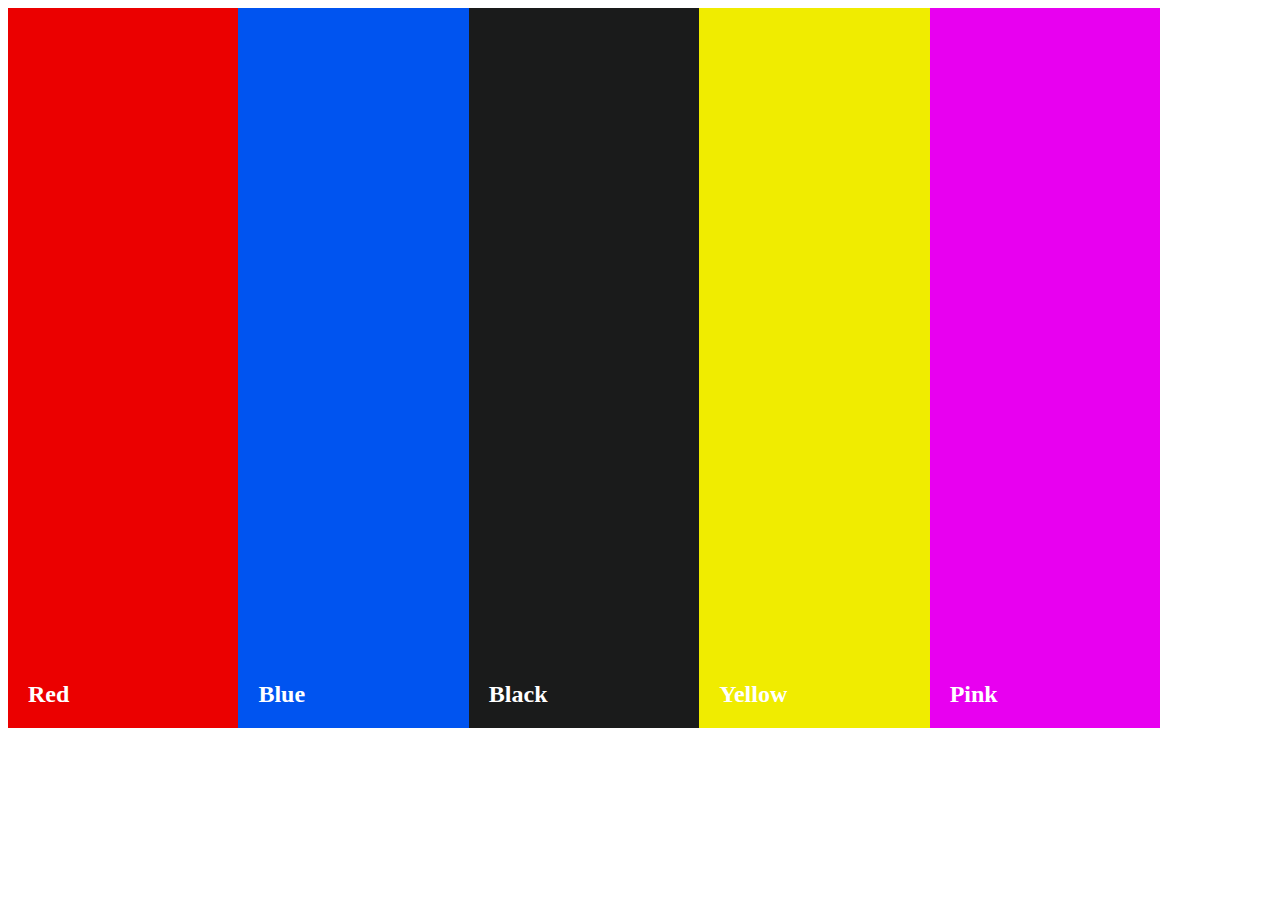
==== Version 1.0/index.html @ b6242122 "Add the pwr-rangers logo and colors, creating a Json file to hold all the data of each ranger." ====
<!DOCTYPE html>
<html lang="en">
<head>
  <meta charset="utf-8" />
  <meta name="viewport" content="width=device-width, initial-scale=1.0" />
  <meta http-equiv="X-UA-Compatible" content="ie=edge" />
  <title>Change me</title>
  <link rel="stylesheet" href="css/style.css" />
  <link rel="icon" href="images/favicon.png" />
</head>

<body>
  <div class="container">
    <div class="box-container">
      <div class="panel pwrRed active" style="background-image: url(https://ih1.redbubble.net/image.1233804722.9308/st,small,507x507-pad,600x600,f8f8f8.jpg)">
        <h3>Red</h3>
      </div>
      <div class="panel pwrBlue" style="background-image: url(https://ih1.redbubble.net/image.1356591672.8546/st,small,507x507-pad,600x600,f8f8f8.jpg)">
        <h3>Blue</h3>
      </div>
      <div class="panel pwrBlack" style="background-image: url(https://ih1.redbubble.net/image.1233843673.0137/st,small,507x507-pad,600x600,f8f8f8.jpg)">
        <h3>Black</h3>
      </div>
      <div class="panel pwrYellow" style="background-image:url(https://ih1.redbubble.net/image.1553448820.4003/st,small,507x507-pad,600x600,f8f8f8.jpg)">
        <h3>Yellow</h3>
      </div>
      <div class="panel pwrPink" style="background-image:url(https://ih1.redbubble.net/image.1233885568.1069/st,small,845x845-pad,1000x1000,f8f8f8.jpg)">
        <h3>Pink</h3>
      </div>
    </div>
  </div>
  <footer class="copyright">
  </footer>
  <script src="./app.js"></script>
</body>

</html>
---- Version 1.0/css/style.css ----
@import url('https://fonts.googleapis.com/css2?family=Akaya+Telivigala&family=Bebas+Neue&display=swap');

*{
  box-sizing: border-box;
}

.body{
  font-family: 'Akaya Telivigala', cursive;
  display: flex;
  justify-content: center;
  align-items:center;
}

/* .container{
  
} */

.box-container{
  display: flex;
  width: 90vw;
}

.panel{
  color:white;
  background-size:auto 15%;
  background-position:center;
  background-repeat:no-repeat;
  height: 80vh;
  cursor: pointer;
  flex:0.5;
  /* margin:10px; */
  position:relative;
  transition:flex 0.7s ease-in;
}

.panel h3{
  font-size: 24px;
  position: absolute;
  bottom: 20px;
  left: 20px;
  margin: 0;

}

/* .panel.active{
  flex:5;
} */

.panel.pwrRed{
  background-color:rgb(235, 0, 0);
}
.panel.pwrBlue{
  background-color:rgb(0, 84, 240);
}
.panel.pwrBlack{
  background-color:rgb(26, 27, 27);
}
.panel.pwrYellow{
  background-color:rgb(240, 236, 0);
}
.panel.pwrPink{
  background-color:rgb(232, 0, 240);
}
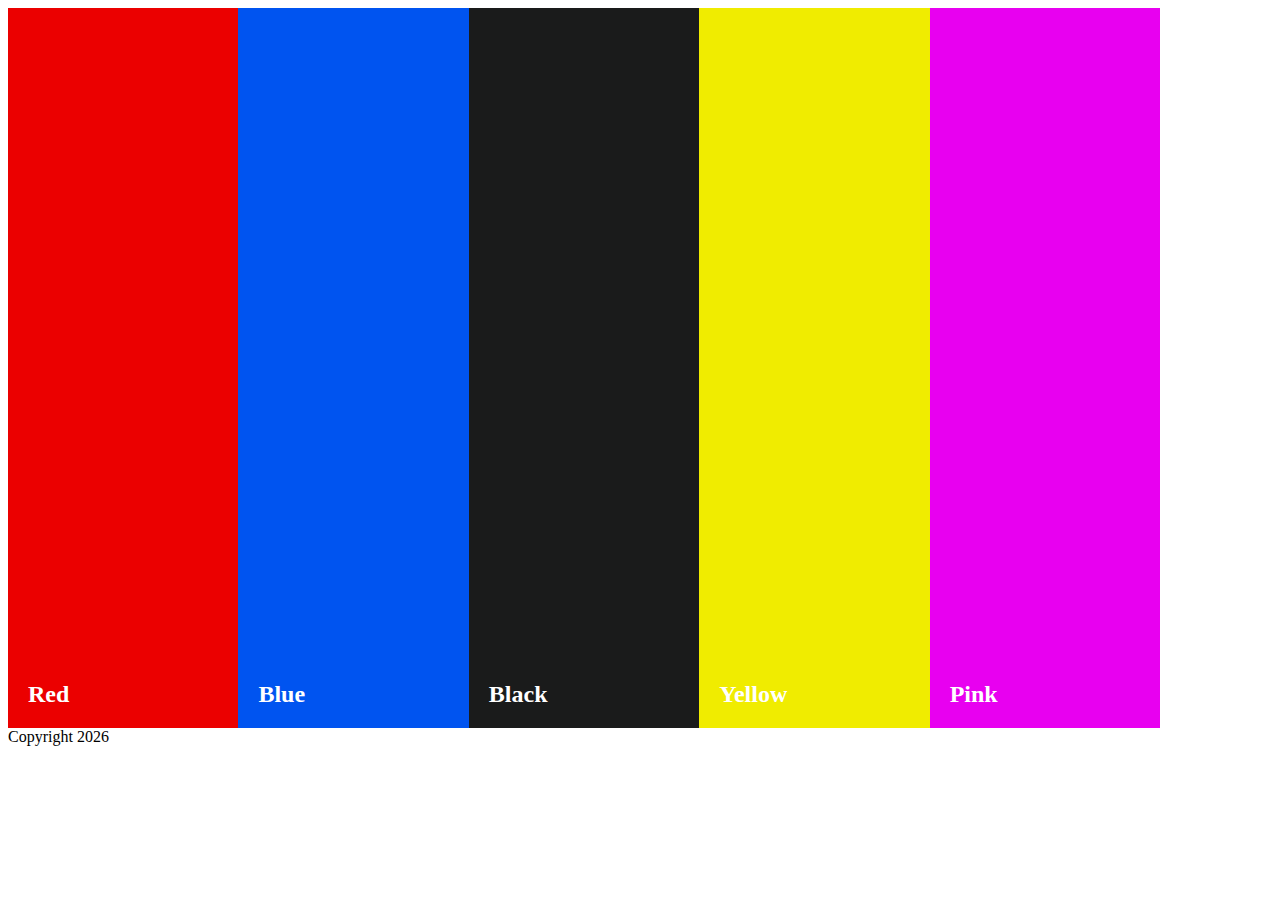
==== commit d3b030b1: "Update path for js" ====
--- a/Version 1.0/index.html
+++ b/Version 1.0/index.html
@@ -31,7 +31,7 @@
   </div>
   <footer class="copyright">
   </footer>
-  <script src="./app.js"></script>
+  <script src="javascript/app.js"></script>
 </body>
 
-</html>+</html>
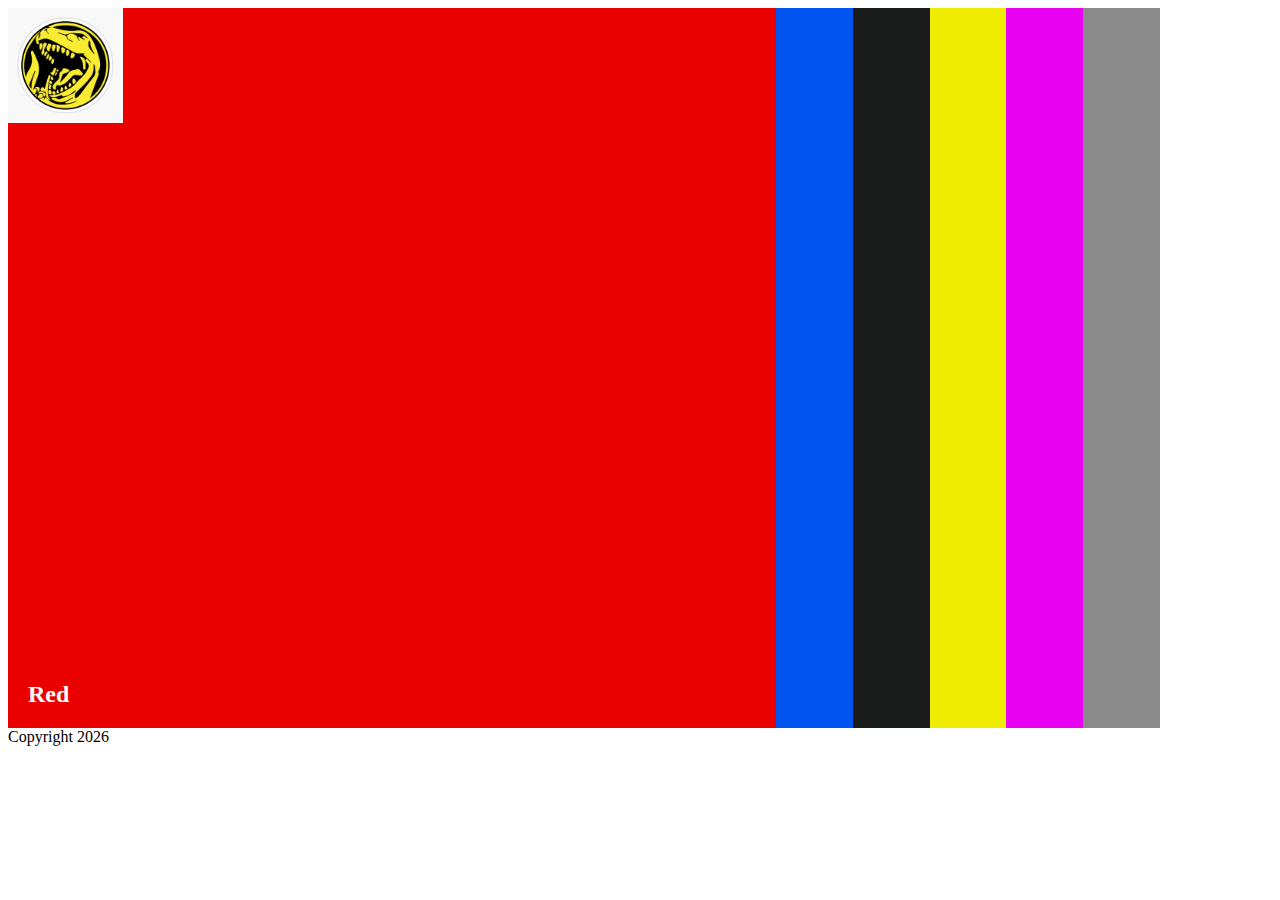
==== commit 3ff89976: "Create UI variables, buttons, and panels, Add event Listeners to Panels and create simple animations" ====
--- a/Version 1.0/index.html
+++ b/Version 1.0/index.html
@@ -12,7 +12,8 @@
 <body>
   <div class="container">
     <div class="box-container">
-      <div class="panel pwrRed active" style="background-image: url(https://ih1.redbubble.net/image.1233804722.9308/st,small,507x507-pad,600x600,f8f8f8.jpg)">
+      <div class="panel pwrRed active">
+        <img src="images/pwrRed.jpg">
         <h3>Red</h3>
       </div>
       <div class="panel pwrBlue" style="background-image: url(https://ih1.redbubble.net/image.1356591672.8546/st,small,507x507-pad,600x600,f8f8f8.jpg)">
@@ -27,11 +28,14 @@
       <div class="panel pwrPink" style="background-image:url(https://ih1.redbubble.net/image.1233885568.1069/st,small,845x845-pad,1000x1000,f8f8f8.jpg)">
         <h3>Pink</h3>
       </div>
+      <div class="panel pwrWhite" style="background-image:url(https://i.pinimg.com/originals/28/08/84/2808844159c15a81027afe5317ce4bcc.jpg)">
+        <h3>White</h3>
+      </div>
     </div>
   </div>
   <footer class="copyright">
   </footer>
-  <script src="javascript/app.js"></script>
+  <script src="./javascript/app.js"></script>
 </body>
 
 </html>
--- a/Version 1.0/css/style.css
+++ b/Version 1.0/css/style.css
@@ -9,11 +9,14 @@
   display: flex;
   justify-content: center;
   align-items:center;
+  height: 100vh;
+  margin: 0;
 }
 
-/* .container{
-  
-} */
+.container{
+  display: flex;
+  width: 90vw;
+}
 
 .box-container{
   display: flex;
@@ -39,13 +42,34 @@
   bottom: 20px;
   left: 20px;
   margin: 0;
+  opacity: 0;
 
 }
 
-/* .panel.active{
+.panel.active{
   flex:5;
+}
+.panel.active background-image{
+  opacity: 0;
+}
+
+.panel.active h3{
+  opacity: 1;
+  transition: opacity 0.3s ease-in 0.4s;
+}
+/* .panel.active img{
+  opacity: 0;
+  transition: all 100ms ease-in;
 } */
 
+img {
+  display: inline;
+  margin-left: auto;
+  margin-right: auto;
+  width: 15%;
+
+
+}
 .panel.pwrRed{
   background-color:rgb(235, 0, 0);
 }
@@ -61,4 +85,8 @@
 .panel.pwrPink{
   background-color:rgb(232, 0, 240);
 }
+.panel.pwrWhite{
+  background-color: rgb(139, 139, 139);
+}
 
+
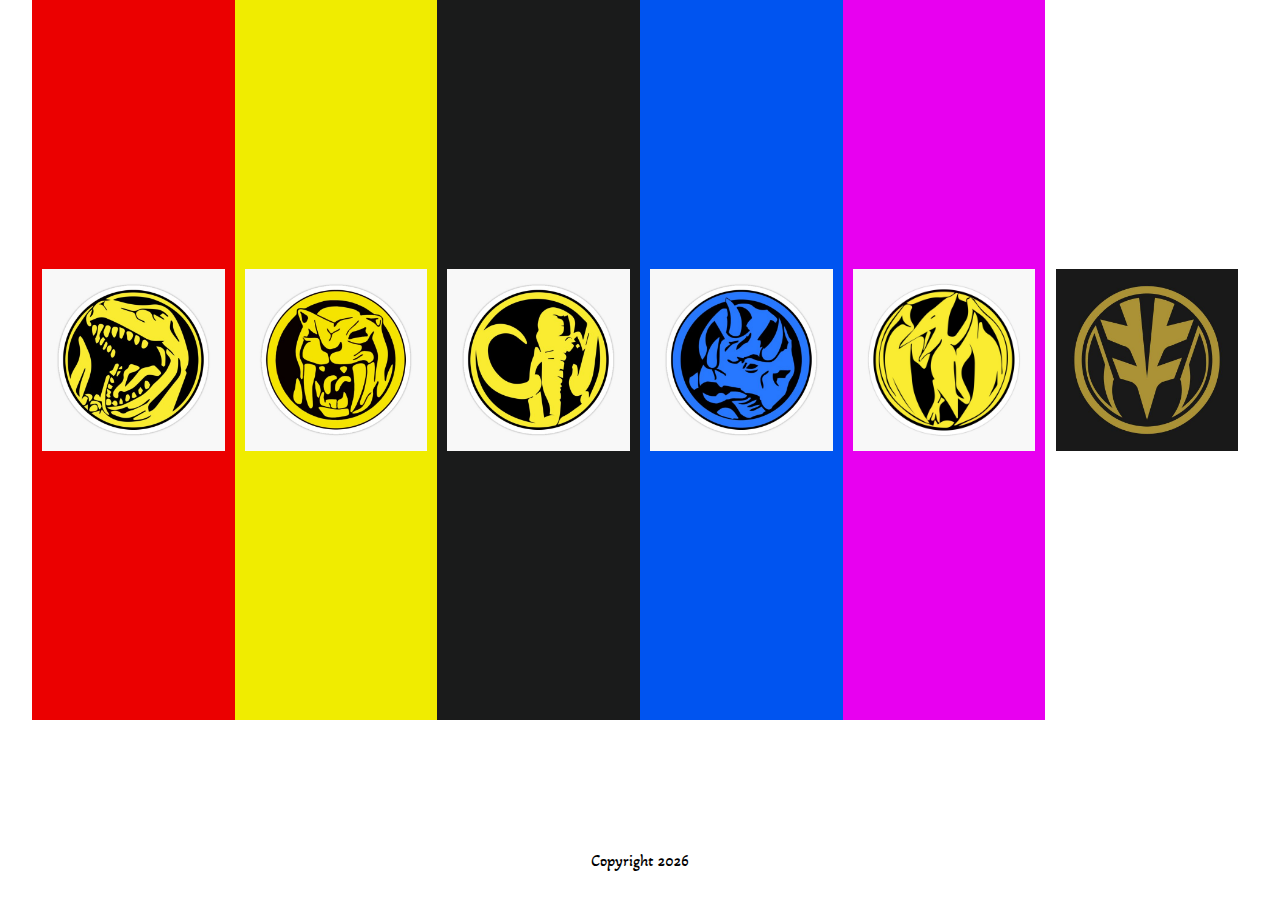
==== commit a9c39e26: "Removing the inline style into the HTML and putting it into the CSS file. And update the images." ====
--- a/Version 1.0/index.html
+++ b/Version 1.0/index.html
@@ -12,24 +12,29 @@
 <body>
   <div class="container">
     <div class="box-container">
-      <div class="panel pwrRed active">
-        <img src="images/pwrRed.jpg">
+      <div class="panel pwrRed ">
+        <img src="images/pwrRed.jpg" alt="red power-ranger icon">
         <h3>Red</h3>
       </div>
-      <div class="panel pwrBlue" style="background-image: url(https://ih1.redbubble.net/image.1356591672.8546/st,small,507x507-pad,600x600,f8f8f8.jpg)">
+      <div class="panel pwrYellow">
+        <img src="images/pwrYellow.jpg" alt="yellow power-ranger icon">
+        <h3>Yellow</h3>
+      </div>
+      <div class="panel pwrBlack">
+        <img src="images/pwrBlack.jpg" alt="black power-ranger icon">
+        <h3>Black</h3>
+      </div>
+      <div class="panel pwrBlue">
+        <img src="images/pwrBlue.jpg" alt="blue power-ranger icon">
         <h3>Blue</h3>
       </div>
-      <div class="panel pwrBlack" style="background-image: url(https://ih1.redbubble.net/image.1233843673.0137/st,small,507x507-pad,600x600,f8f8f8.jpg)">
-        <h3>Black</h3>
-      </div>
-      <div class="panel pwrYellow" style="background-image:url(https://ih1.redbubble.net/image.1553448820.4003/st,small,507x507-pad,600x600,f8f8f8.jpg)">
-        <h3>Yellow</h3>
-      </div>
-      <div class="panel pwrPink" style="background-image:url(https://ih1.redbubble.net/image.1233885568.1069/st,small,845x845-pad,1000x1000,f8f8f8.jpg)">
+      <div class="panel pwrPink">
+        <img src="images/pwrPink.jpg" alt="pink power-ranger icon">
         <h3>Pink</h3>
       </div>
-      <div class="panel pwrWhite" style="background-image:url(https://i.pinimg.com/originals/28/08/84/2808844159c15a81027afe5317ce4bcc.jpg)">
-        <h3>White</h3>
+      <div class="panel pwrGreen">
+        <img src="images/pwrWhite2.jpg" alt="White power-ranger icon">
+        <h3>Need Green</h3>
       </div>
     </div>
   </div>
--- a/Version 1.0/css/style.css
+++ b/Version 1.0/css/style.css
@@ -1,92 +1,101 @@
-@import url('https://fonts.googleapis.com/css2?family=Akaya+Telivigala&family=Bebas+Neue&display=swap');
+@import url("https://fonts.googleapis.com/css2?family=Akaya+Telivigala&family=Bebas+Neue&display=swap%22");
 
-*{
+* {
   box-sizing: border-box;
 }
 
-.body{
-  font-family: 'Akaya Telivigala', cursive;
+body {
+  font-family: "Akaya Telivigala", cursive;
   display: flex;
-  justify-content: center;
-  align-items:center;
+  flex-direction: column;
+  align-items: center;
   height: 100vh;
   margin: 0;
 }
 
-.container{
+.container {
   display: flex;
-  width: 90vw;
+  width: 95vw;
 }
 
-.box-container{
+.box-container {
   display: flex;
-  width: 90vw;
 }
 
-.panel{
-  color:white;
-  background-size:auto 15%;
-  background-position:center;
-  background-repeat:no-repeat;
+.panel {
+  color: white;
   height: 80vh;
   cursor: pointer;
-  flex:0.5;
-  /* margin:10px; */
-  position:relative;
-  transition:flex 0.7s ease-in;
+  flex: 1;
+  position: relative;
+  transition: flex 0.4s ease-in;
 }
 
-.panel h3{
+.panel h3 {
   font-size: 24px;
   position: absolute;
   bottom: 20px;
   left: 20px;
   margin: 0;
   opacity: 0;
-
 }
 
-.panel.active{
-  flex:5;
+.panel.active {
+  flex: 5;
 }
-.panel.active background-image{
+.panel.active background-image {
   opacity: 0;
 }
 
-.panel.active h3{
+.panel.active h3 {
   opacity: 1;
-  transition: opacity 0.3s ease-in 0.4s;
+  transition: opacity 0.6s ease-in 0.4s;
 }
-/* .panel.active img{
+.panel.active img{
   opacity: 0;
-  transition: all 100ms ease-in;
-} */
+  transition: all 200ms ease-in;
+}
+
+.box-container div {
+  display: flex;
+  align-items: center;
+  justify-content: center;
+}
+
+.active img {
+  width: 50%;
+}
 
 img {
-  display: inline;
-  margin-left: auto;
-  margin-right: auto;
-  width: 15%;
-
-
-}
-.panel.pwrRed{
-  background-color:rgb(235, 0, 0);
-}
-.panel.pwrBlue{
-  background-color:rgb(0, 84, 240);
-}
-.panel.pwrBlack{
-  background-color:rgb(26, 27, 27);
-}
-.panel.pwrYellow{
-  background-color:rgb(240, 236, 0);
-}
-.panel.pwrPink{
-  background-color:rgb(232, 0, 240);
-}
-.panel.pwrWhite{
-  background-color: rgb(139, 139, 139);
+  display: flex;
+  align-items: center;
+  justify-content: center;
+  width: 90%;
 }
 
-
+.copyright {
+  display: flex;
+  align-items: center;
+  justify-content: center;
+  margin-top: auto;
+  padding: 30px;
+  width:100%;
+}
+.panel.pwrRed {
+  background-color: rgb(235, 0, 0);
+}
+.panel.pwrBlue {
+  background-color: rgb(0, 84, 240);
+}
+.panel.pwrBlack {
+  background-color: rgb(26, 27, 27);
+}
+.panel.pwrYellow {
+  background-color: rgb(240, 236, 0);
+}
+.panel.pwrPink {
+  background-color: rgb(232, 0, 240);
+}
+.panel.pwrWhite {
+  background-color: rgb(139, 139, 139);
+} 
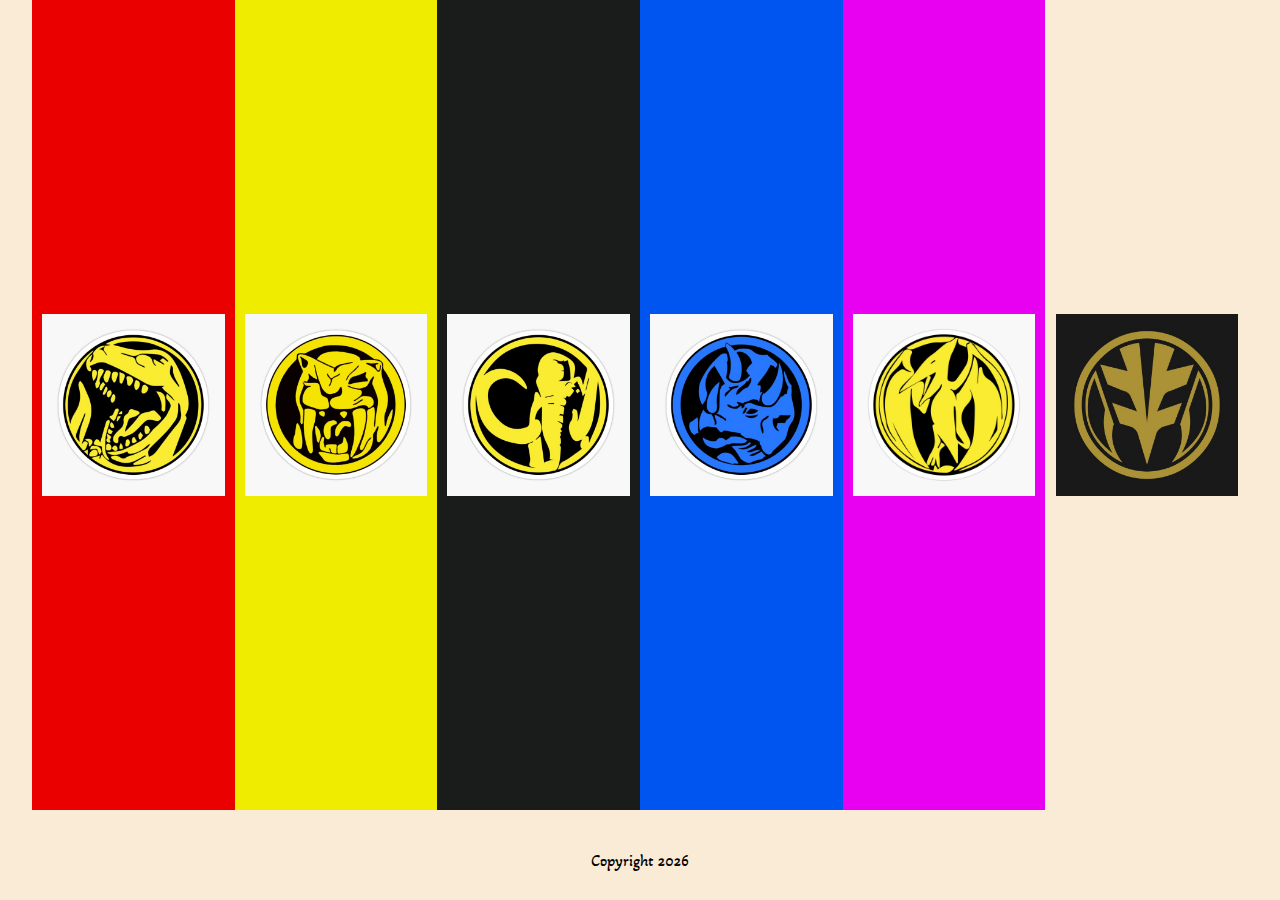
==== commit 3dc85835: "Updating the functions to more clear names, remove all variables UI" ====
--- a/Version 1.0/index.html
+++ b/Version 1.0/index.html
@@ -14,6 +14,7 @@
     <div class="box-container">
       <div class="panel pwrRed ">
         <img src="images/pwrRed.jpg" alt="red power-ranger icon">
+        <div class="profile"></div>
         <h3>Red</h3>
       </div>
       <div class="panel pwrYellow">
--- a/Version 1.0/css/style.css
+++ b/Version 1.0/css/style.css
@@ -5,6 +5,7 @@
 }
 
 body {
+  background-color: antiquewhite;
   font-family: "Akaya Telivigala", cursive;
   display: flex;
   flex-direction: column;
@@ -24,11 +25,11 @@
 
 .panel {
   color: white;
-  height: 80vh;
+  height: 90vh;
   cursor: pointer;
   flex: 1;
   position: relative;
-  transition: flex 0.4s ease-in;
+  transition: flex 0.5s ease-in;
 }
 
 .panel h3 {
@@ -43,16 +44,14 @@
 .panel.active {
   flex: 5;
 }
-.panel.active background-image {
-  opacity: 0;
-}
+
 
 .panel.active h3 {
   opacity: 1;
   transition: opacity 0.6s ease-in 0.4s;
 }
 .panel.active img{
-  opacity: 0;
+  opacity: 15%;
   transition: all 200ms ease-in;
 }
 
@@ -97,5 +96,5 @@
   background-color: rgb(232, 0, 240);
 }
 .panel.pwrWhite {
-  background-color: rgb(139, 139, 139);
+  background-color: rgb(214, 214, 214);
 } 
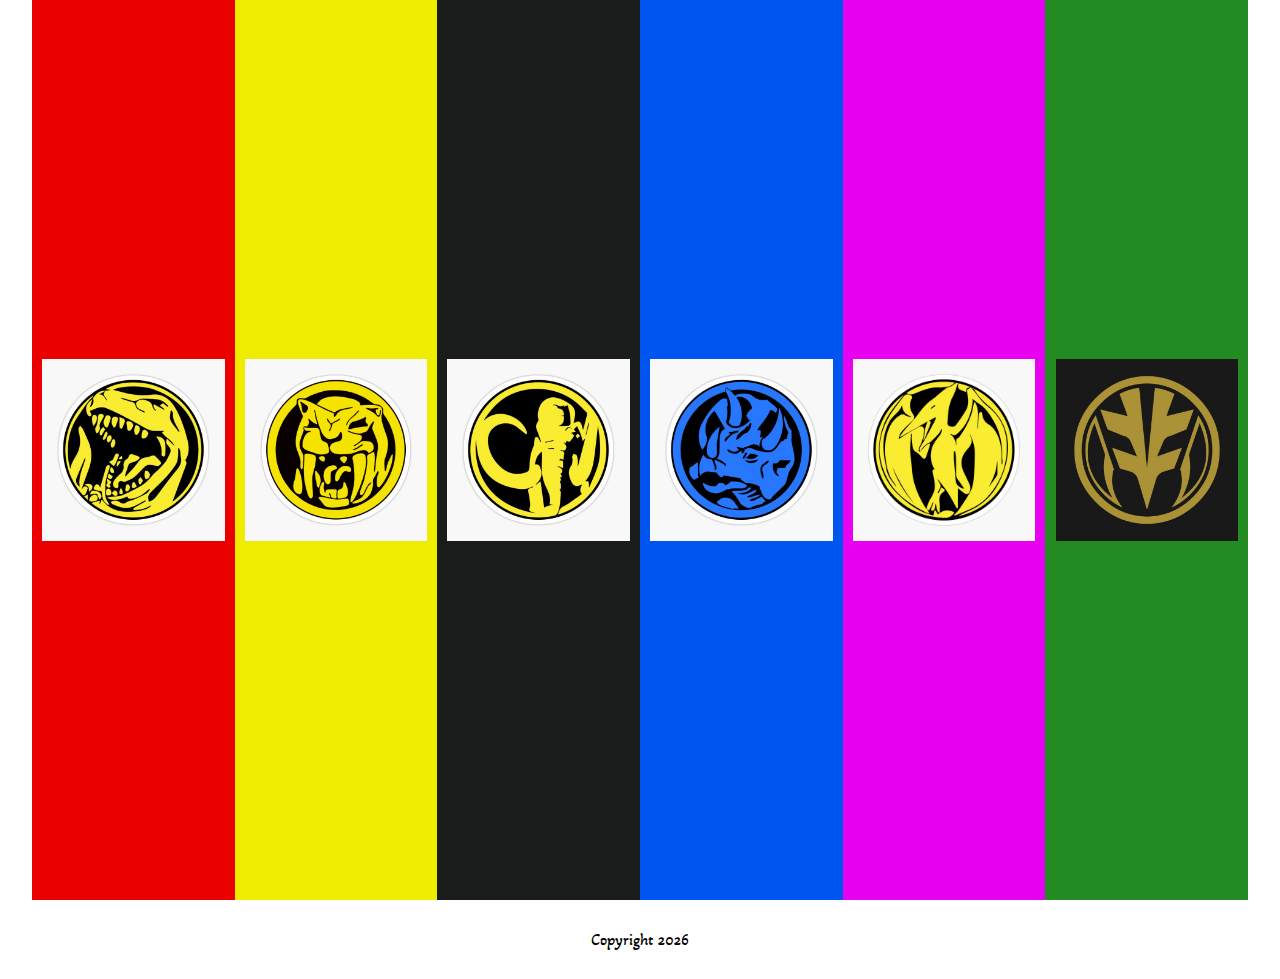
==== commit 98a7f520: "Change the white color to green, update the app.js to show when active the information of each-range" ====
--- a/Version 1.0/index.html
+++ b/Version 1.0/index.html
@@ -1,41 +1,41 @@
 <!DOCTYPE html>
 <html lang="en">
+
 <head>
   <meta charset="utf-8" />
   <meta name="viewport" content="width=device-width, initial-scale=1.0" />
   <meta http-equiv="X-UA-Compatible" content="ie=edge" />
   <title>Change me</title>
-  <link rel="stylesheet" href="css/style.css" />
+  <link rel="stylesheet" href="./css/style.css" />
   <link rel="icon" href="images/favicon.png" />
 </head>
 
 <body>
   <div class="container">
     <div class="box-container">
-      <div class="panel pwrRed ">
+      <div class="panel pwrRed " id="Red">
         <img src="images/pwrRed.jpg" alt="red power-ranger icon">
-        <div class="profile"></div>
         <h3>Red</h3>
       </div>
-      <div class="panel pwrYellow">
+      <div class="panel pwrYellow" id="Yellow">
         <img src="images/pwrYellow.jpg" alt="yellow power-ranger icon">
         <h3>Yellow</h3>
       </div>
-      <div class="panel pwrBlack">
+      <div class="panel pwrBlack" id="Black">
         <img src="images/pwrBlack.jpg" alt="black power-ranger icon">
         <h3>Black</h3>
       </div>
-      <div class="panel pwrBlue">
+      <div class="panel pwrBlue" id="Blue">
         <img src="images/pwrBlue.jpg" alt="blue power-ranger icon">
         <h3>Blue</h3>
       </div>
-      <div class="panel pwrPink">
+      <div class="panel pwrPink" id="Pink">
         <img src="images/pwrPink.jpg" alt="pink power-ranger icon">
         <h3>Pink</h3>
       </div>
-      <div class="panel pwrGreen">
+      <div class="panel pwrGreen" id="Green">
         <img src="images/pwrWhite2.jpg" alt="White power-ranger icon">
-        <h3>Need Green</h3>
+        <h3>Green</h3>
       </div>
     </div>
   </div>
@@ -44,4 +44,4 @@
   <script src="./javascript/app.js"></script>
 </body>
 
-</html>
+</html>--- a/Version 1.0/css/style.css
+++ b/Version 1.0/css/style.css
@@ -5,7 +5,6 @@
 }
 
 body {
-  background-color: antiquewhite;
   font-family: "Akaya Telivigala", cursive;
   display: flex;
   flex-direction: column;
@@ -25,11 +24,11 @@
 
 .panel {
   color: white;
-  height: 90vh;
+  height: 100vh;
   cursor: pointer;
   flex: 1;
   position: relative;
-  transition: flex 0.5s ease-in;
+  transition: flex 0.4s ease-in;
 }
 
 .panel h3 {
@@ -44,15 +43,13 @@
 .panel.active {
   flex: 5;
 }
-
+.panel.active background-image {
+  opacity: 0;
+}
 
 .panel.active h3 {
   opacity: 1;
   transition: opacity 0.6s ease-in 0.4s;
-}
-.panel.active img{
-  opacity: 15%;
-  transition: all 200ms ease-in;
 }
 
 .box-container div {
@@ -70,6 +67,20 @@
   align-items: center;
   justify-content: center;
   width: 90%;
+}
+
+.each-ranger {
+  display: flex;
+  flex-direction: column;
+  align-items: center;
+  justify-content: center;
+  flex: 1;
+  flex-basis: 95vw;
+  padding: 10%;
+}
+
+.hide {
+  display: none;
 }
 
 .copyright {
@@ -95,6 +106,22 @@
 .panel.pwrPink {
   background-color: rgb(232, 0, 240);
 }
-.panel.pwrWhite {
-  background-color: rgb(214, 214, 214);
+.panel.pwrGreen {
+  background-color: 	rgb(34,139,34);
 } 
+
+@media only screen and (max-width: 600px) {
+  .panel {
+    display: flex;
+    align-items: center;
+    justify-content: center;
+    flex: 1;
+    flex-basis: 100%;
+  }
+
+  .box-container {
+    display: flex;
+    flex:1;
+    flex-wrap:wrap;
+  }
+}